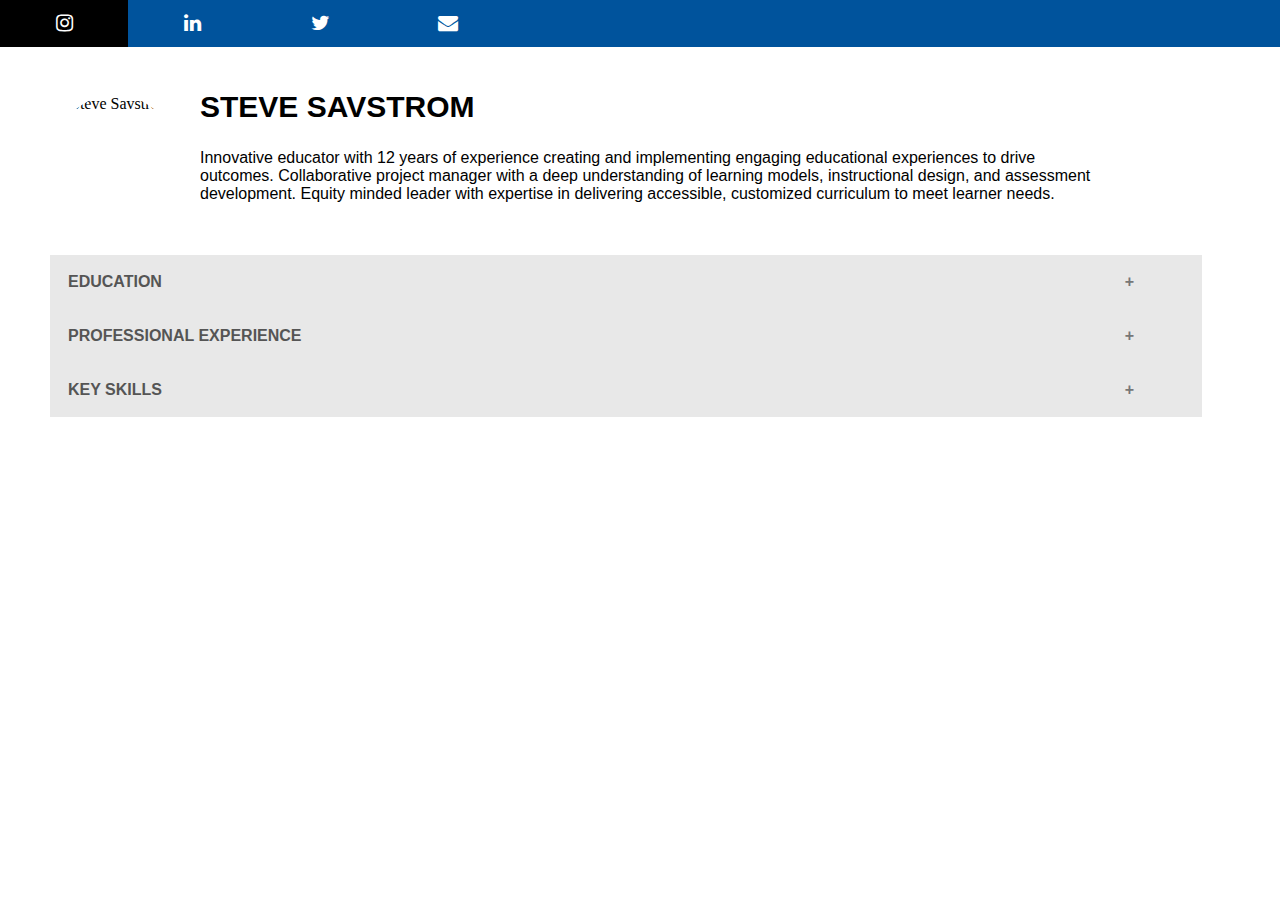
==== index.html @ 44fdc958 "Add files via upload" ====
<!DOCTYPE HTML>

<html lang="en">
<head>
  <meta charset="utf-8">
  <title>Steve Savstrom Resume</title>
  <link rel="stylesheet" href="https://cdnjs.cloudflare.com/ajax/libs/font-awesome/4.7.0/css/font-awesome.min.css">
  <link rel="stylesheet" href="styles.css">
</head>

<body>
<div class="icon-bar">
  <a href="https://www.instagram.com/stevesavstrom/?hl=en"><i class="fa fa-instagram"></i></a>
  <a href="https://www.linkedin.com/in/stevesavstrom/"><i class="fa fa-linkedin"></i></a>
  <a href="https://twitter.com/stevesavstrom"><i class="fa fa-twitter"></i></a>
  <a href="mailto:steve.savstrom@gmail.com"><i class="fa fa-envelope"></i></a>
</div>
<br>
<img src="images/stevesavstrom.jpg" alt="Steve Savstrom" class="avatar">
<h2>STEVE SAVSTROM</h2>
<p>Innovative educator with 12 years of experience creating and implementing engaging
educational experiences to drive outcomes. Collaborative project manager with a deep
understanding of learning models, instructional design, and assessment development.
Equity minded leader with expertise in delivering accessible, customized curriculum to
meet learner needs.</p>
<br>
<br>

<button class="accordion">EDUCATION</button>
<div class="panel">
<div class="education-content">Master of Arts - Teaching, Special Education><br> National Louis University, Chicago, IL, 2013-2015<br><br>Bachelor of Arts - English <br> Augsburg University, Minneapolis, MN, 2005-2008
</div>

</div>

<button class="accordion">PROFESSIONAL EXPERIENCE</button>
<div class="panel">
  <div class="professional-content">SPECIAL EDUCATION TEACHER<br>Roosevelt High School | Minneapolis, MN | 2015–Present
  </div>
 <ul>
<li>Develop, implement, and manage Individualized Education Programs for caseload of 20+
students per year.</l>
<li>Develop, implement, and manage Individualized Education Programs for caseload of 20+
students per year.</l>
<li>Collaborate with school team to execute rigorous, International Baccalaureate (IB) curriculum</l>
</ul>

<div class="professional-content">OWNER/FILMMAKER<br>Savstrom Studios | Minneapolis, MN | 2018–Present
</div>
<ul>
<li>Produce cinematic wedding film packages from sales to final deliverables.</l>
<li>Implement business growth strategies including marketing, product development, and
optimization of holistic client experience to achieve $30,000 annual revenue.</l>
<li>Create, organize, and edit project workflows in Adobe Premiere Pro</l>
</ul>

<div class="professional-content">CORPS MEMBER<br>Teach For America | Chicago, IL | 2013–2015
</div>
<ul>
<li>Taught middle school reading and math to students with disabilities.</l>
<li>Developed and implemented Individualized Education Programs to meet student needs.</l>
<li>Developed vision, long-term plans, and created daily lessons based on state learning standards. </l>
</ul>

<div class="professional-content">ENGLISH TEACHER<br>Seoul Metropolitan Office of Education | Seoul, South Korea | 2011–2012
</div>
<ul>
<li>Developed and facilitated new English language program for 1000+ middle school students.</l>
<li>Facilitated learning to help students improve fundamental English skills and build fluency. </l>
<li>Designed innovative curriculum catered to students’ needs and designed to meet standardized
education goals.</l>
</ul>

<div class="professional-content">ENGLISH TEACHER<br>Gyeonggi English Program in Korea | Gunpo, South Korea | 2009–2011
</div>
<ul>
<li>Managed English language program for 1000+ Korean middle school students. </l>
<li>Designed, developed, and implemented a range of education programs targeting English
pronunciation, grammar, and usage.</l>
<li>Evaluated student performance through formative and summative assessment strategies.</l>
</ul>
</div>

<button class="accordion">KEY SKILLS</button>
<div class="panel">
  <div class="key-skills-content">
  Adobe Premiere Pro<br>Analytical Reasoning<br>Assessment<br>Audio Production<br>Client Service<br>Curriculum Development<br>Digital Content Creation<br>Educational Technology<br>Google Suite<br>Instructional Design<br>Learning Management Systems<br>Microsoft Office Suite<br>Monitoring & Compliance<br>Project Management<br>Video Production
  </div>
</div>

<script>
var acc = document.getElementsByClassName("accordion");
var i;

for (i = 0; i < acc.length; i++) {
  acc[i].addEventListener("click", function() {
    this.classList.toggle("active");
    var panel = this.nextElementSibling;
    if (panel.style.maxHeight) {
      panel.style.maxHeight = null;
    } else {
      panel.style.maxHeight = panel.scrollHeight + "px";
    }
  });
}
</script>
</body>
</html>
---- styles.css ----
body {
margin: 0px;
}

.icon-bar {
  width: 100%;
  background-color: #00539C;
  overflow: auto;
}

.icon-bar a {
  float: left;
  width: 10%;
  text-align: center;
  padding: 12px 0;
  transition: all 0.3s ease;
  color: white;
  font-size: 20px;
}

.icon-bar a:hover {
  background-color: #000;
}

.active {
  background-color: #243665;
}
.accordion {
  background-color: #E8E8E8;
  color: #555;
  cursor: pointer;
  padding: 18px;
  width: 90%;
  border: none;
  text-align: left;
  outline: none;
  font-size: 16px;
  font-family: helvetica;
  font-weight: bold;
  transition: 0.4s;
  margin-left: 50px;
  margin-right: 50px;
}

.active, .accordion:hover {
  background-color: #ccc;
}

.accordion:after {
  content: '\002B';
  color: #777;
  font-weight: bold;
  float: right;
  margin-left: 50px;
  margin-right: 50px;
}

.active:after {
  content: "\2212";
}

.panel {
  font-family: helvetica;
  font-size: 14px;
  padding: 0 18px;
  background-color: white;
  max-height: 0;
  overflow: hidden;
  transition: max-height 0.2s ease-out;
  margin-left: 50px;
  margin-right: 50px;
}
.avatar {
  vertical-align: middle;
  width: 120px;
  height: 120px;
  border-radius: 50%;
  float: left;
  margin-left: 55px;
  margin-top: 30px;
}

h2 {
font-family: helvetica;
font-size: 30px;
margin-left: 200px;
margin-right: 50px;
}

p {
font-family: helvetica;
font-size: 16px;
width: 70%;
margin-left: 200px;
}

.education-content {
  font-family: helvetica;
  font-size: 14px;
  padding: 6px;
}

.professional-content{
  font-family: helvetica;
  font-size: 14px;
  padding: 6px;
  font-weight: bold;
}

.key-skills-content {
  column-count: 4;
  padding: 6px;
  line-height: 2;
  font-size: 14px;
}
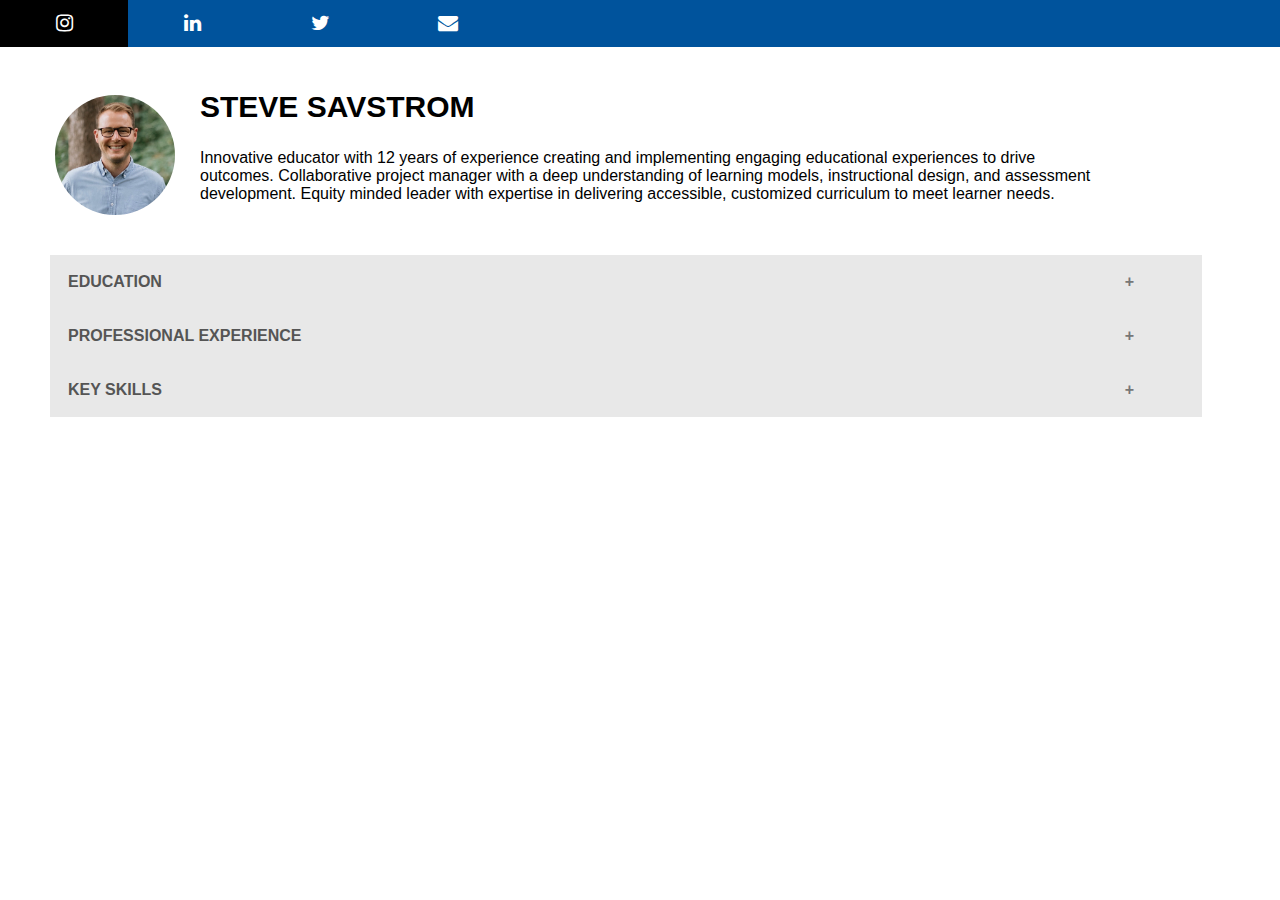
==== commit 45f390ab: "Update index.html" ====
--- a/index.html
+++ b/index.html
@@ -16,7 +16,7 @@
   <a href="mailto:steve.savstrom@gmail.com"><i class="fa fa-envelope"></i></a>
 </div>
 <br>
-<img src="images/stevesavstrom.jpg" alt="Steve Savstrom" class="avatar">
+<img src="images/stevesavstrom.JPG" alt="Steve Savstrom" class="avatar">
 <h2>STEVE SAVSTROM</h2>
 <p>Innovative educator with 12 years of experience creating and implementing engaging
 educational experiences to drive outcomes. Collaborative project manager with a deep
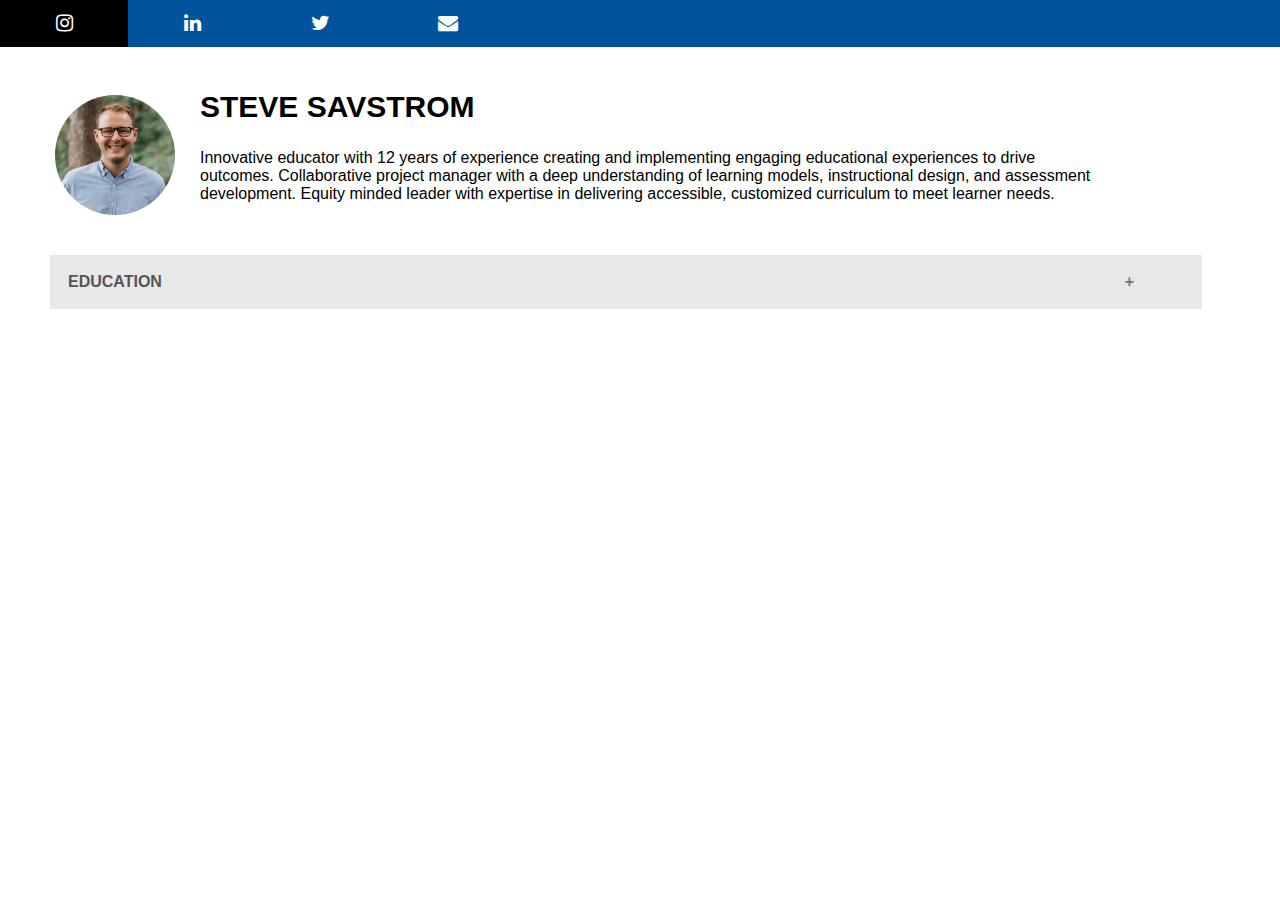
==== commit 6ed7dbb7: "Update index.html" ====
--- a/index.html
+++ b/index.html
@@ -28,58 +28,56 @@
 
 <button class="accordion">EDUCATION</button>
 <div class="panel">
-<div class="education-content">Master of Arts - Teaching, Special Education><br> National Louis University, Chicago, IL, 2013-2015<br><br>Bachelor of Arts - English <br> Augsburg University, Minneapolis, MN, 2005-2008
-</div>
-
+  <div class="education-content"><b>Master of Arts - Teaching, Special Education</b><br>National Louis University, Chicago, IL, 2013-2015<br><br><b>Bachelor of Arts - English</b><br>Augsburg University, Minneapolis, MN, 2005-2008
+< /div>
 </div>
 
 <button class="accordion">PROFESSIONAL EXPERIENCE</button>
 <div class="panel">
-  <div class="professional-content">SPECIAL EDUCATION TEACHER<br>Roosevelt High School | Minneapolis, MN | 2015–Present
+  <div class="professional-content">Special Education Resource Teacher<br>Roosevelt High School | Minneapolis, MN | 2015–Present
   </div>
- <ul>
-<li>Develop, implement, and manage Individualized Education Programs for caseload of 20+
-students per year.</l>
-<li>Develop, implement, and manage Individualized Education Programs for caseload of 20+
-students per year.</l>
-<li>Collaborate with school team to execute rigorous, International Baccalaureate (IB) curriculum</l>
+<ul>
+  <li>Develop, implement, and manage Individualized Education Programs for caseload of 20+
+  students per year.</l>
+  <li>Evaluate students to determine educational needs, administer instructional interventions, and
+  monitor progress to measure effectiveness.</l>
+  <li>Collaborate with school team to execute rigorous, International Baccalaureate (IB) curriculum.</l>
 </ul>
 
-<div class="professional-content">OWNER/FILMMAKER<br>Savstrom Studios | Minneapolis, MN | 2018–Present
+<div class="professional-content">Owner/Filmmaker<br>Savstrom Studios | Minneapolis, MN | 2018–Present
 </div>
 <ul>
-<li>Produce cinematic wedding film packages from sales to final deliverables.</l>
-<li>Implement business growth strategies including marketing, product development, and
-optimization of holistic client experience to achieve $30,000 annual revenue.</l>
-<li>Create, organize, and edit project workflows in Adobe Premiere Pro</l>
+  <li>Produce cinematic wedding film packages from sales to final deliverables.</l>
+  <li>Implement business growth strategies including marketing, product development, and
+  optimization of holistic client experience to achieve $30,000 annual revenue.</l>
+  <li>Create, organize, and edit project workflows in Adobe Premiere Pro.</l>
 </ul>
 
-<div class="professional-content">CORPS MEMBER<br>Teach For America | Chicago, IL | 2013–2015
+<div class="professional-content">Corps Member<br>Teach For America | Chicago, IL | 2013–2015
 </div>
 <ul>
-<li>Taught middle school reading and math to students with disabilities.</l>
-<li>Developed and implemented Individualized Education Programs to meet student needs.</l>
-<li>Developed vision, long-term plans, and created daily lessons based on state learning standards. </l>
+  <li>Taught middle school reading and math to students with disabilities.</l>
+  <li>Developed and implemented Individualized Education Programs to meet student needs.</l>
+  <li>Developed vision, long-term plans, and created daily lessons based on state learning standards. </l>
 </ul>
 
-<div class="professional-content">ENGLISH TEACHER<br>Seoul Metropolitan Office of Education | Seoul, South Korea | 2011–2012
+<div class="professional-content">English Teacher<br>Seoul Metropolitan Office of Education | Seoul, South Korea | 2011–2012
 </div>
 <ul>
-<li>Developed and facilitated new English language program for 1000+ middle school students.</l>
-<li>Facilitated learning to help students improve fundamental English skills and build fluency. </l>
-<li>Designed innovative curriculum catered to students’ needs and designed to meet standardized
-education goals.</l>
+  <li>Developed and facilitated new English language program for 1000+ middle school students.</l>
+  <li>Facilitated learning to help students improve fundamental English skills and build fluency. </l>
+  <li>Designed innovative curriculum catered to students’ needs and designed to meet standardized
+  education goals.</l>
 </ul>
 
-<div class="professional-content">ENGLISH TEACHER<br>Gyeonggi English Program in Korea | Gunpo, South Korea | 2009–2011
+<div class="professional-content">English Teacher<br>Gyeonggi English Program in Korea | Gunpo, South Korea | 2009–2011
 </div>
 <ul>
-<li>Managed English language program for 1000+ Korean middle school students. </l>
-<li>Designed, developed, and implemented a range of education programs targeting English
-pronunciation, grammar, and usage.</l>
-<li>Evaluated student performance through formative and summative assessment strategies.</l>
+  <li>Managed English language program for 1000+ Korean middle school students. </l>
+  <li>Designed, developed, and implemented a range of education programs targeting English
+  pronunciation, grammar, and usage.</l>
+  <li>Evaluated student performance through formative and summative assessment strategies.</l>
 </ul>
-</div>
 
 <button class="accordion">KEY SKILLS</button>
 <div class="panel">
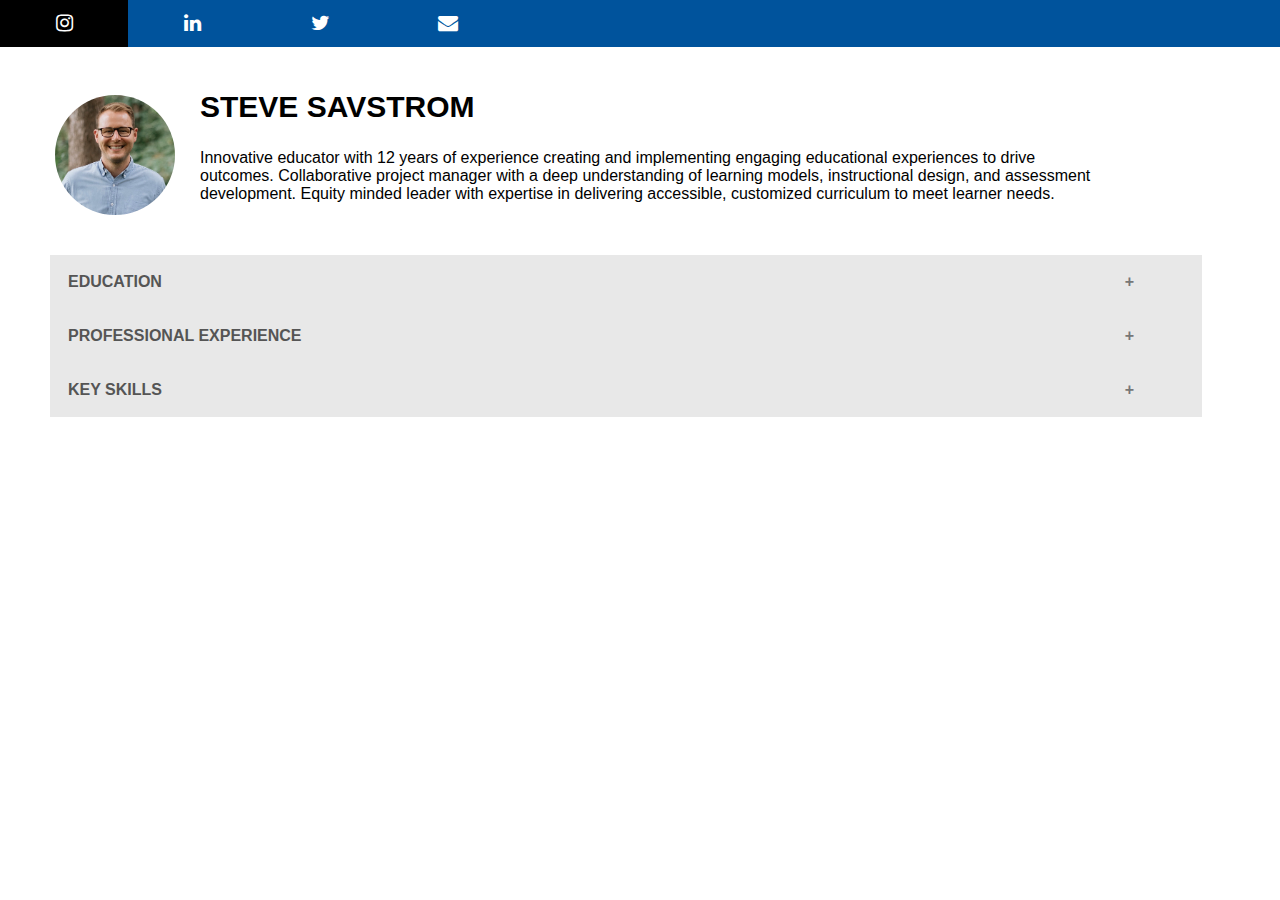
==== commit 7c0db4ce: "Update index.html" ====
--- a/index.html
+++ b/index.html
@@ -29,18 +29,18 @@
 <button class="accordion">EDUCATION</button>
 <div class="panel">
   <div class="education-content"><b>Master of Arts - Teaching, Special Education</b><br>National Louis University, Chicago, IL, 2013-2015<br><br><b>Bachelor of Arts - English</b><br>Augsburg University, Minneapolis, MN, 2005-2008
-< /div>
+  </div>
 </div>
 
 <button class="accordion">PROFESSIONAL EXPERIENCE</button>
 <div class="panel">
   <div class="professional-content">Special Education Resource Teacher<br>Roosevelt High School | Minneapolis, MN | 2015–Present
   </div>
-<ul>
-  <li>Develop, implement, and manage Individualized Education Programs for caseload of 20+
-  students per year.</l>
+ <ul>
+   <li>Develop, implement, and manage Individualized Education Programs for caseload of 20+
+students per year.</l>
   <li>Evaluate students to determine educational needs, administer instructional interventions, and
-  monitor progress to measure effectiveness.</l>
+monitor progress to measure effectiveness.</l>
   <li>Collaborate with school team to execute rigorous, International Baccalaureate (IB) curriculum.</l>
 </ul>
 
@@ -49,7 +49,7 @@
 <ul>
   <li>Produce cinematic wedding film packages from sales to final deliverables.</l>
   <li>Implement business growth strategies including marketing, product development, and
-  optimization of holistic client experience to achieve $30,000 annual revenue.</l>
+optimization of holistic client experience to achieve $30,000 annual revenue.</l>
   <li>Create, organize, and edit project workflows in Adobe Premiere Pro.</l>
 </ul>
 
@@ -67,7 +67,7 @@
   <li>Developed and facilitated new English language program for 1000+ middle school students.</l>
   <li>Facilitated learning to help students improve fundamental English skills and build fluency. </l>
   <li>Designed innovative curriculum catered to students’ needs and designed to meet standardized
-  education goals.</l>
+education goals.</l>
 </ul>
 
 <div class="professional-content">English Teacher<br>Gyeonggi English Program in Korea | Gunpo, South Korea | 2009–2011
@@ -78,6 +78,7 @@
   pronunciation, grammar, and usage.</l>
   <li>Evaluated student performance through formative and summative assessment strategies.</l>
 </ul>
+</div>
 
 <button class="accordion">KEY SKILLS</button>
 <div class="panel">
--- a/styles.css
+++ b/styles.css
@@ -25,6 +25,7 @@
 .active {
   background-color: #243665;
 }
+
 .accordion {
   background-color: #E8E8E8;
   color: #555;
@@ -70,6 +71,7 @@
   margin-left: 50px;
   margin-right: 50px;
 }
+
 .avatar {
   vertical-align: middle;
   width: 120px;
